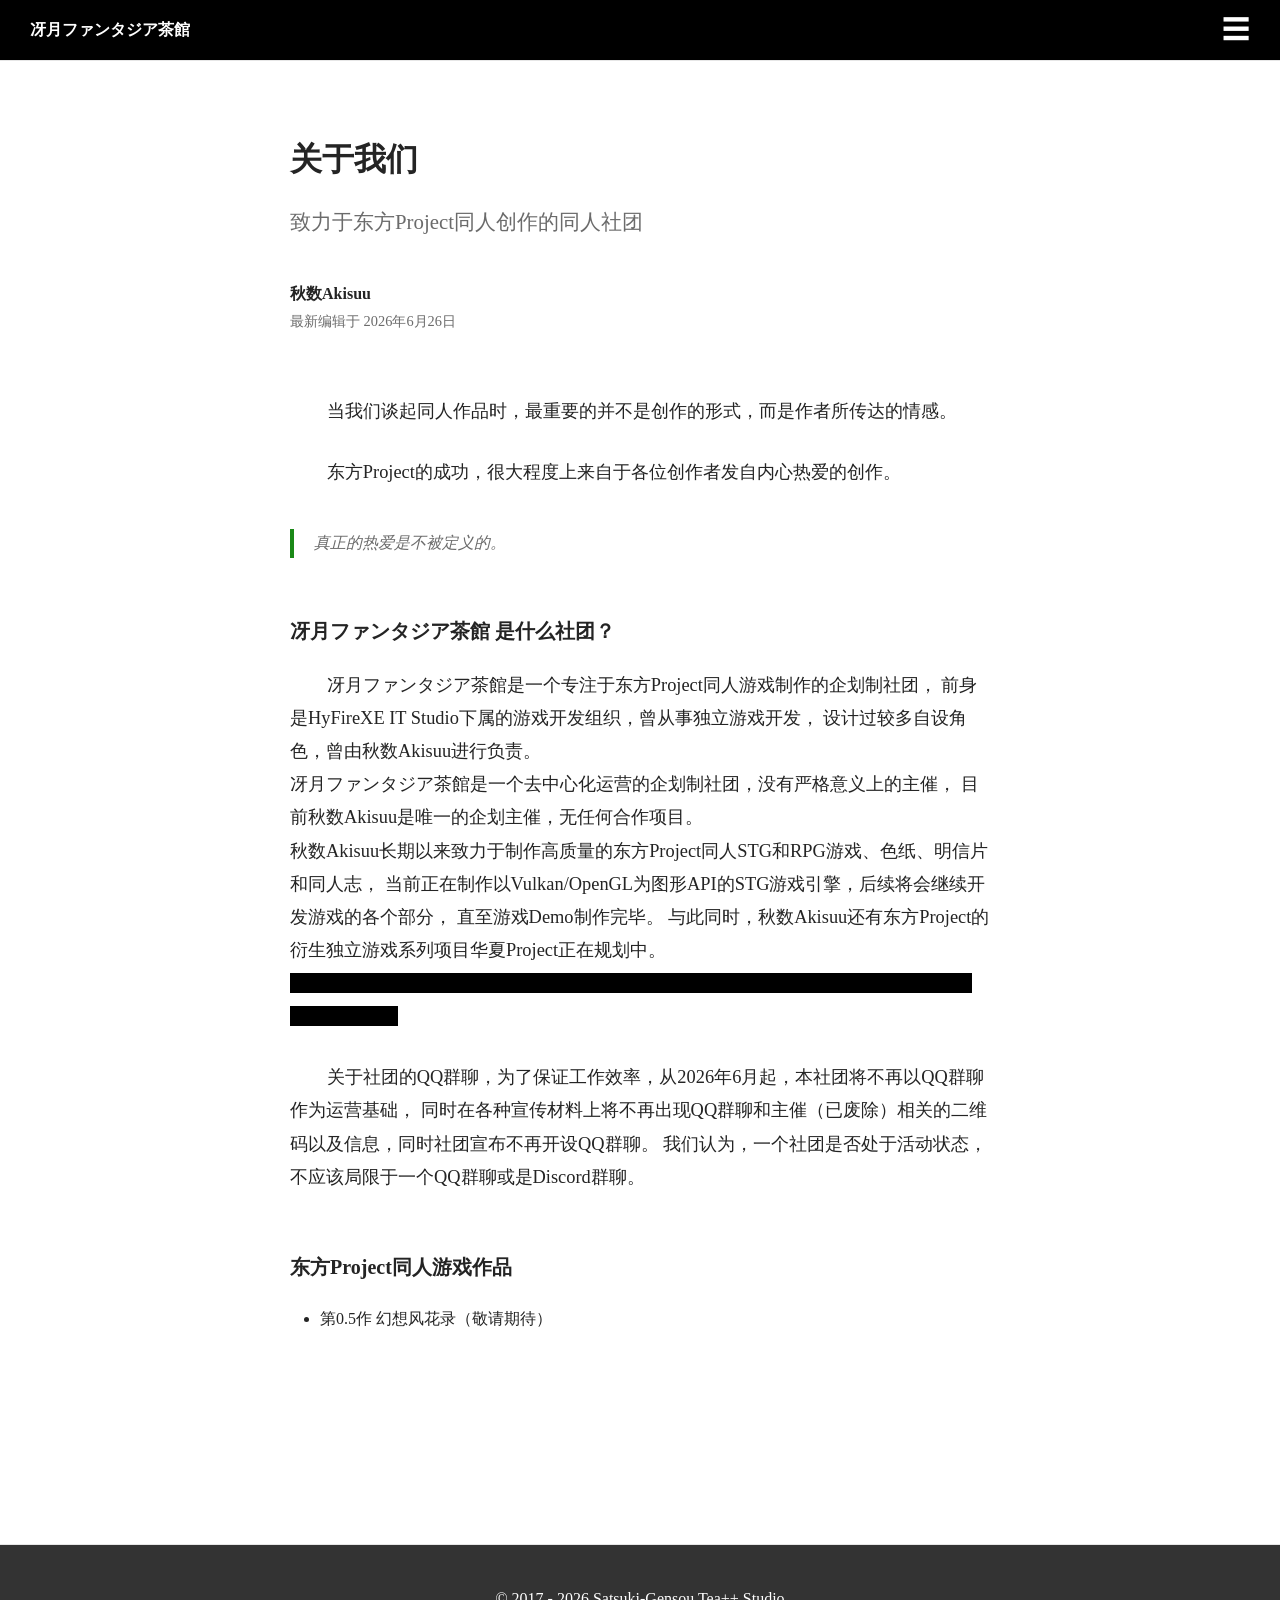
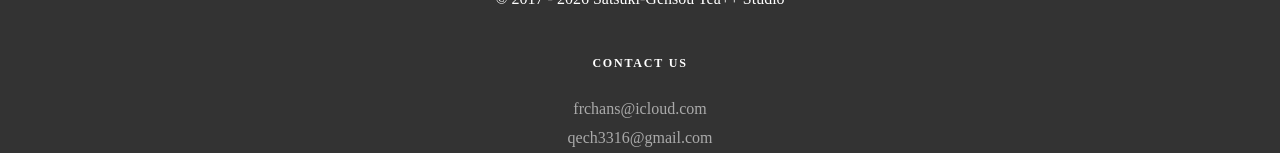
==== pages/about.html @ 900f7700 "Update" ====
<!DOCTYPE html>
<html lang="zh-CN">
<head>
  <meta charset="UTF-8">
  <meta content="width=device-width, initial-scale=1" name="viewport">

  <title>关于 - 冴月ファンタジア茶館</title>

  <link href="../style/global.css" rel="stylesheet">
  <link href="../style/menu.css" rel="stylesheet">
  <link href="../style/progress.css" rel="stylesheet">
  <link href="../style/shade.css" rel="stylesheet">
</head>

<body>

<div class="progress" id="progress"></div>

<header>
  <div class="nav">
    <div class="logo">冴月ファンタジア茶館</div>

    <div class="nav-right">
      <button id="menuButton" class="menu-button">
        ☰
      </button>

      <div id="popupMenu" class="popup-menu">

        <a href="#" class="closeMenu">回到顶部</a>
        <a href="https://www.frchans.com/">欢迎页面</a>
        <a href="archives.html">归档</a>

        <div class="menu-divider"></div>

        <a href="about.html">关于</a>

      </div>
    </div>
  </div>
</header>

<main class="container">

  <h1 class="title">关于我们</h1>

  <div class="subtitle">致力于东方Project同人创作的同人社团</div>

  <div class="author">
    <div class="author-info">
      <div class="author-name">秋数Akisuu</div>
      <div class="author-meta">最新编辑于 2026年6月26日</div>
    </div>
  </div>

  <article class="content">

    <p>
      当我们谈起同人作品时，最重要的并不是创作的形式，而是作者所传达的情感。
    </p>

    <p>
      东方Project的成功，很大程度上来自于各位创作者发自内心热爱的创作。
    </p>

    <blockquote>
      真正的热爱是不被定义的。
    </blockquote>

    <h2>
      冴月ファンタジア茶館 是什么社团？
    </h2>

    <p>
      冴月ファンタジア茶館是一个专注于东方Project同人游戏制作的企划制社团，
      前身是HyFireXE IT Studio下属的游戏开发组织，曾从事独立游戏开发，
      设计过较多自设角色，曾由秋数Akisuu进行负责。<br>
      冴月ファンタジア茶館是一个去中心化运营的企划制社团，没有严格意义上的主催，
      目前秋数Akisuu是唯一的企划主催，无任何合作项目。<br>
      秋数Akisuu长期以来致力于制作高质量的东方Project同人STG和RPG游戏、色纸、明信片和同人志，
      当前正在制作以Vulkan/OpenGL为图形API的STG游戏引擎，后续将会继续开发游戏的各个部分，
      直至游戏Demo制作完毕。
      与此同时，秋数Akisuu还有东方Project的衍生独立游戏系列项目华夏Project正在规划中。<br>
      <a>
        <span class="shade" title="你知道的太多了">
        （注：本社团所有游戏项目均使用C++语言，且除了非本社团开发部分以外没有任何AI生成的内容）
        </span>
      </a>
    <p>关于社团的QQ群聊，为了保证工作效率，从2026年6月起，本社团将不再以QQ群聊作为运营基础，
      同时在各种宣传材料上将不再出现QQ群聊和主催（已废除）相关的二维码以及信息，同时社团宣布不再开设QQ群聊。
      我们认为，一个社团是否处于活动状态，不应该局限于一个QQ群聊或是Discord群聊。
    </p>

    <h2>
      东方Project同人游戏作品
    </h2>

    <ul>
      <li>
        第0.5作 幻想风花录（敬请期待）
        <!--        <a href="">About...</a>-->
      </li>
      <!--      <li>-->
      <!--        第1.0作 东方三色堇（制作中）-->
      <!--        <a href="#">About...</a>-->
      <!--      </li>-->
      <!--      <li>-->
      <!--        第2.0作 蓬莱幻想录（规划中）-->
      <!--        <a href="#">About...</a>-->
      <!--      </li>-->
      <!--    </ul>-->

      <!--    <h2>-->
      <!--      东方Project同人志-->
      <!--    </h2>-->

      <!--    <ul>-->
      <!--      <li>-->
      <!--        ART 01: 华夏幻想纪行（规划中）-->
      <!--        <a href="#">About...</a>-->
      <!--      </li>-->
      <!--      <li>-->
      <!--        ART 02: 江南烟雨行（规划中）-->
      <!--        <a href="#">About...</a>-->
      <!--      </li>-->
      <!--    </ul>-->

      <!--    <h2>-->
      <!--      华夏Project系列-->
      <!--    </h2>-->

      <!--    <ul>-->
      <!--      <li>敬请期待~</li>-->
      <!--    </ul>-->

      <!--    <h2>-->
      <!--      东方Project其他企划-->
      <!--    </h2>-->

      <!--    <ul>-->
      <!--      <li>-->
      <!--        中华传统节日和二十四节气推送邮件服务（计划中）-->
      <!--        <a href="#">About...</a>-->
      <!--      </li>-->
    </ul>

  </article>

</main>

<footer class="footer">
  <div class="footer-container">

    <section class="footer-newsletter">
      <!--            <h4>冴月ファンタジア茶館</h4>-->

      <p class="copyright">
        © 2017 - 2026 Satsuki-Gensou Tea++ Studio
      </p>
    </section>

    <section class="footer-contact">

      <div class="contact">
        <h4>CONTACT US</h4>

        <p>frchans@icloud.com</p>

        <p>qech3316@gmail.com</p>
      </div>
    </section>

  </div>
</footer>

<script src="../script/menu.js"></script>
<script src="../script/progress.js"></script>

</body>
</html>
---- style/global.css ----
:root{
    --text:#242424;
    --secondary:#6b6b6b;
    --border:#e6e6e6;
    --bg:#ffffff;
    --accent:#1a8917;
}

*{
    margin:0;
    padding:0;
    box-sizing:border-box;
}

html{
    scroll-behavior:smooth;
}

body{
    background:var(--bg);
    color:var(--text);

    font-family:"ProjectSerif", serif;
    line-height:1.8;

    display:grid;
}

html,body{
    height:100vh;
}

main{

}

header{
    position:sticky;
    top:0;
    background:white;
    border-bottom:1px solid var(--border);
    z-index:100;
    backdrop-filter:blur(10px);
}

.nav{
    max-width:100%;
    margin:auto;
    height:60px;
    background-color: black;
    color: white;

    display:flex;
    align-items:center;
    justify-content:space-between;

    padding:0 30px;
}

/*2026.07.07 update*/

.footer {
    width:100%;
    background-color: #333333;
    color: white;
}

.footer-container {
    /*display: grid;*/

    /*grid-template-columns:*/
    /*    1.3fr*/
    /*    1fr*/
    /*    0.8fr;*/

    /*gap: 80px;*/
    max-width: 1200px;
    margin:0 auto;
    /*padding: px;*/
}

.footer h4 {
    font-size: 12px;
    letter-spacing: .15em;
    margin-bottom: 20px;
}

.newsletter-form {
    display: flex;
    width: 280px;
    border: 1px solid #555;
}

.newsletter-form input {
    flex: 1;
    background: transparent;
    border: none;
    color: white;
    padding: 12px;
    outline: none;
}

.newsletter-form button {
    width: 50px;
    border: none;
    background: transparent;
    color: white;
    cursor: pointer;
}

.footer-nav {
    display: flex;
    flex-direction: column;
    gap: 14px;
}

.footer-nav a {
    color: #aaa;
    text-decoration: none;
    font-size: 13px;
}

.footer-nav a:hover {
    color: white;
}

.contact {
    margin-top: 40px;
}

.contact p {
    color: #aaa;
    line-height: 1.8;
}

/*2026.07.07 update*/

.logo {
    font-size:16px;
    font-weight:bold;
}

.nav-right{
    display:flex;
    gap:20px;
}

.nav-right a{
    text-decoration:none;
    color:var(--secondary);
}

.container{
    max-width:760px;
    margin:auto;
    padding:80px 30px 100px;
}

.title{
    font-size: 2rem;
    line-height:1.15;
    font-weight:700;
    margin-bottom:25px;
}

.subtitle{
    font-size:1.3rem;
    color:var(--secondary);
    margin-bottom:40px;
}

.author{
    display:flex;
    align-items:center;
    gap:15px;
    margin-bottom:60px;
}

.author-info{
    display:flex;
    flex-direction:column;
}

.author-name{
    font-weight:600;
}

.author-meta{
    color:var(--secondary);
    font-size:.9rem;
}

.content p{
    text-indent: 2em;
    font-size:1.15rem;
    margin-bottom:28px;
}

.content h2{
    margin-top:60px;
    margin-bottom:25px;
    font-size: 1.25rem;
    line-height:1.3;
}

.content h3{
    margin-top:40px;
    margin-bottom:20px;
}

.content ul{
    padding-left:30px;
    margin-bottom:30px;
}

.content li{
    margin-bottom:10px;
}

.content blockquote{
    border-left:4px solid var(--accent);
    padding-left:20px;
    margin:40px 0;
    color:var(--secondary);
    font-style:italic;
}

.content img{
    width:100%;
    margin:50px 0;
    border-radius:6px;
}

.content code{
    background:#f3f3f3;
    padding:3px 8px;
    border-radius:4px;
    font-size:.95rem;
}

.content pre{
    overflow:auto;
    background:#1f2937;
    color:white;
    padding:25px;
    border-radius:8px;
    margin:30px 0;
}

footer{
    border-top:1px solid var(--border);
    margin-top:80px;
    padding-top:40px;
    color:var(--secondary);
    text-align:center;
}

@supports (-webkit-touch-callout: none) {
    body{
        font-family:"ProjectSerif", serif;
    }
}

@keyframes fadeIn{
    from{
        opacity:0;
        transform:translateY(20px);
    }
    to{
        opacity:1;
        transform:none;
    }
}

@media(max-width:768px){
    .title {
        font-size: 1.2rem;
    }
    .subtitle{font-size:1rem;}
    .container{padding:40px 20px 80px;}
    .content p{font-size:1.05rem;}
    .content h2{font-size:1.2rem;}
}
---- style/menu.css ----
/* 整个菜单 */
.top-menu {
    position: fixed;
    top: 20px;
    right: 20px;
    z-index: 9999;
}

/* 按钮 */
.menu-button {
    width: auto;
    height: auto;

    padding: 0;
    margin: 0;

    border: none;
    outline: none;

    background: transparent;
    box-shadow: none;

    cursor: pointer;

    font-size: 28px;
    line-height: 1;

    color: white;

    appearance: none;
    -webkit-appearance: none;
}

/*.menu-button:hover {*/
/*    background: #f5f5f5;*/
/*}*/

/* 弹出菜单 */

.popup-menu {
    position: fixed;
    top: 60px;
    left: 0;
    right: 0;
    background: black;
    border-radius: 0 0 16px 16px;
    box-shadow: 0 10px 30px rgba(0, 0, 0, .3);
    overflow: hidden;
    z-index: 999;

    opacity: 0;
    visibility: hidden;
    transform: translateY(0);
    transition: opacity 0.5s ease,
        transform 0.5s ease,
        visibility 0.5s ease;
}

.popup-menu.show {
    /*display: block;*/
    opacity: 1;
    visibility: visible;
    transform: translateY(0);
}

.popup-menu a,
.menu-item {

    display: block;

    padding: 14px 18px;

    color: white;

    text-decoration: none;

    cursor: pointer;

    transition: .2s;

    position: relative;
}

.popup-menu a:hover,
.menu-item:hover {

    background: #f5f8fd;
}

/* 分割线 */

.menu-divider {

    height: 1px;

    background: #eee;
}

/* 子菜单 */

.has-submenu {

    position: relative;
}

.submenu {

    display: none;

    position: absolute;

    top: 0;

    right: 100%;

    width: 180px;

    background: white;

    border-radius: 10px;

    box-shadow: 0 10px 30px rgba(0, 0, 0, .12);
}

.has-submenu:hover .submenu {

    display: block;
}
---- style/shade.css ----
.shade, .shade a, a .shade, .shade a.new {
    background-color: black;
    color: black;
}

.shade:hover, .shade:active, .shade:hover .shade, .shade.active .shade {
    color: white !important;
}

.shade:hover a, a:hover .shade, .shade:active a, a:active .shade {
    color: white !important;
}

.shade:hover .new, .shade .new:hover, .new:hover .shade, .shade:active .new, .shade .new:active, .new:active .shade {
    color: #BA0000 !important;
}

/*此方法引用自Moegirl*/
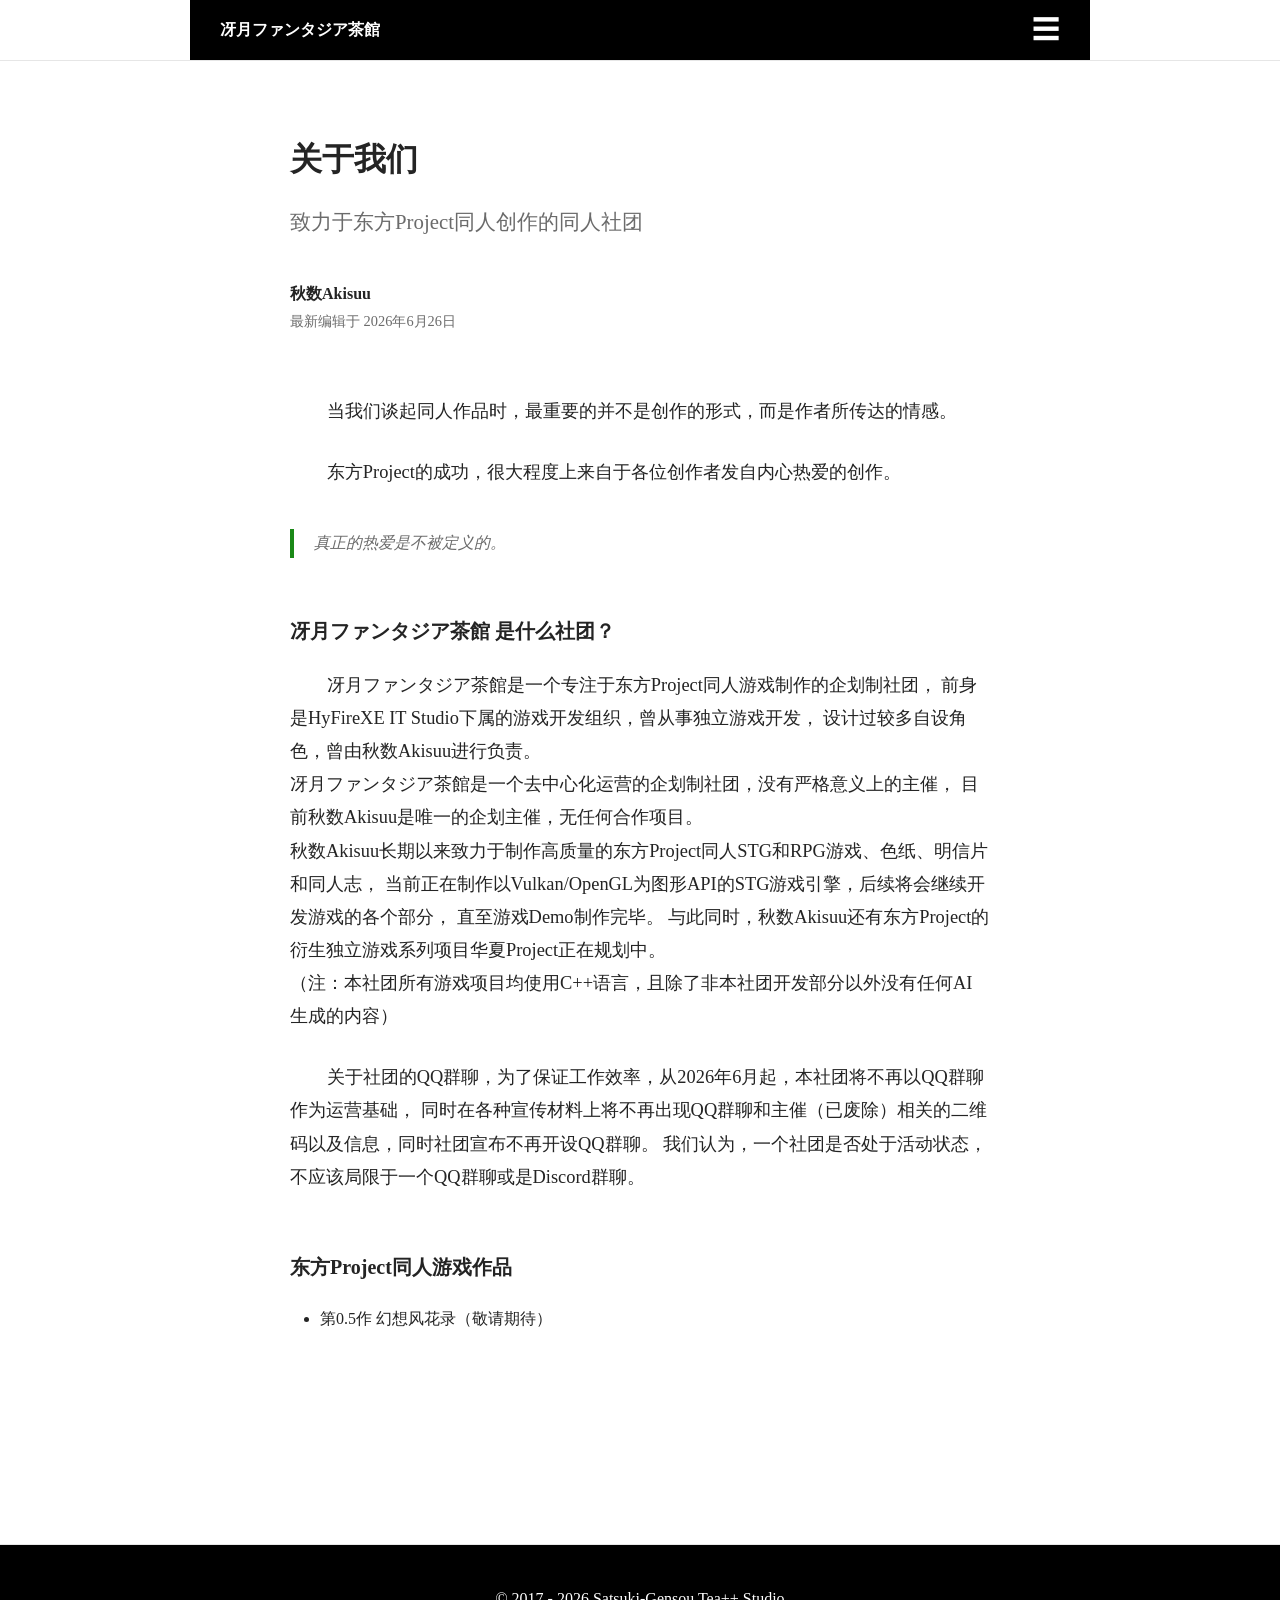
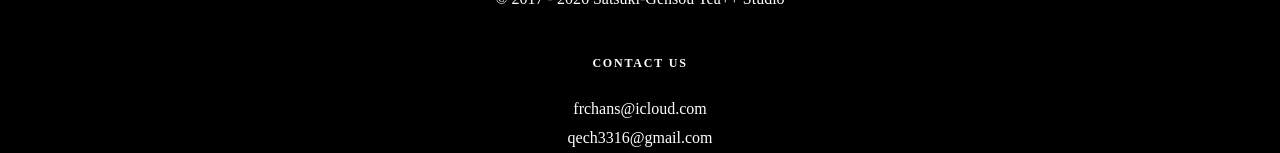
==== commit 8f3cfd1a: "Optimised CSS style and logic." ====
--- a/pages/about.html
+++ b/pages/about.html
@@ -6,10 +6,11 @@
 
   <title>关于 - 冴月ファンタジア茶館</title>
 
-  <link href="../style/global.css" rel="stylesheet">
-  <link href="../style/menu.css" rel="stylesheet">
-  <link href="../style/progress.css" rel="stylesheet">
-  <link href="../style/shade.css" rel="stylesheet">
+  <link rel="stylesheet" href="../style/global.css">
+  <link rel="stylesheet" href="../style/menu.css">
+  <link rel="stylesheet" href="../style/navigator.css">
+  <link rel="stylesheet" href="../style/logo.css">
+  <link rel="stylesheet" href="../style/footer.css">
 </head>
 
 <body>
--- a/style/global.css
+++ b/style/global.css
@@ -19,11 +19,10 @@
 body{
     background:var(--bg);
     color:var(--text);
-
-    font-family:"ProjectSerif", serif;
     line-height:1.8;
-
-    display:grid;
+    display: flex;
+    flex-direction: column;
+    min-height: 100vh;
 }
 
 html,body{
@@ -31,7 +30,7 @@
 }
 
 main{
-
+    flex: 1;
 }
 
 header{
@@ -41,113 +40,6 @@
     border-bottom:1px solid var(--border);
     z-index:100;
     backdrop-filter:blur(10px);
-}
-
-.nav{
-    max-width:100%;
-    margin:auto;
-    height:60px;
-    background-color: black;
-    color: white;
-
-    display:flex;
-    align-items:center;
-    justify-content:space-between;
-
-    padding:0 30px;
-}
-
-/*2026.07.07 update*/
-
-.footer {
-    width:100%;
-    background-color: #333333;
-    color: white;
-}
-
-.footer-container {
-    /*display: grid;*/
-
-    /*grid-template-columns:*/
-    /*    1.3fr*/
-    /*    1fr*/
-    /*    0.8fr;*/
-
-    /*gap: 80px;*/
-    max-width: 1200px;
-    margin:0 auto;
-    /*padding: px;*/
-}
-
-.footer h4 {
-    font-size: 12px;
-    letter-spacing: .15em;
-    margin-bottom: 20px;
-}
-
-.newsletter-form {
-    display: flex;
-    width: 280px;
-    border: 1px solid #555;
-}
-
-.newsletter-form input {
-    flex: 1;
-    background: transparent;
-    border: none;
-    color: white;
-    padding: 12px;
-    outline: none;
-}
-
-.newsletter-form button {
-    width: 50px;
-    border: none;
-    background: transparent;
-    color: white;
-    cursor: pointer;
-}
-
-.footer-nav {
-    display: flex;
-    flex-direction: column;
-    gap: 14px;
-}
-
-.footer-nav a {
-    color: #aaa;
-    text-decoration: none;
-    font-size: 13px;
-}
-
-.footer-nav a:hover {
-    color: white;
-}
-
-.contact {
-    margin-top: 40px;
-}
-
-.contact p {
-    color: #aaa;
-    line-height: 1.8;
-}
-
-/*2026.07.07 update*/
-
-.logo {
-    font-size:16px;
-    font-weight:bold;
-}
-
-.nav-right{
-    display:flex;
-    gap:20px;
-}
-
-.nav-right a{
-    text-decoration:none;
-    color:var(--secondary);
 }
 
 .container{
--- a/style/menu.css
+++ b/style/menu.css
@@ -1,128 +1,95 @@
-/* 整个菜单 */
-.top-menu {
+.top-menu
+{
     position: fixed;
     top: 20px;
     right: 20px;
     z-index: 9999;
 }
 
-/* 按钮 */
-.menu-button {
+.menu-button
+{
     width: auto;
     height: auto;
-
     padding: 0;
     margin: 0;
-
     border: none;
     outline: none;
-
     background: transparent;
     box-shadow: none;
-
     cursor: pointer;
-
     font-size: 28px;
     line-height: 1;
-
     color: white;
-
     appearance: none;
     -webkit-appearance: none;
 }
 
-/*.menu-button:hover {*/
-/*    background: #f5f5f5;*/
-/*}*/
-
-/* 弹出菜单 */
-
-.popup-menu {
-    position: fixed;
+.popup-menu
+{
+    position: absolute;
     top: 60px;
     left: 0;
     right: 0;
-    background: black;
-    border-radius: 0 0 16px 16px;
+    background-color: black;
+    border-radius: 0 0 32px 32px;
     box-shadow: 0 10px 30px rgba(0, 0, 0, .3);
     overflow: hidden;
     z-index: 999;
-
-    opacity: 0;
-    visibility: hidden;
-    transform: translateY(0);
-    transition: opacity 0.5s ease,
-        transform 0.5s ease,
-        visibility 0.5s ease;
+    max-height: 0;
+    transition: max-height 0.5s ease-in-out;
 }
 
-.popup-menu.show {
-    /*display: block;*/
-    opacity: 1;
-    visibility: visible;
-    transform: translateY(0);
+.popup-menu.show
+{
+    max-height: 300px;
 }
 
 .popup-menu a,
-.menu-item {
-
+.menu-item
+{
+    text-align: center;
     display: block;
-
     padding: 14px 18px;
-
-    color: white;
-
+    color: white !important;
     text-decoration: none;
-
     cursor: pointer;
-
-    transition: .2s;
-
+    transition: 0.2s;
     position: relative;
 }
 
 .popup-menu a:hover,
-.menu-item:hover {
-
-    background: #f5f8fd;
+.menu-item:hover
+{
+    background: white;
+    color: black !important;
 }
 
-/* 分割线 */
 
-.menu-divider {
-
+.menu-divider
+{
     height: 1px;
-
     background: #eee;
 }
 
-/* 子菜单 */
 
-.has-submenu {
-
+.has-submenu
+{
     position: relative;
 }
 
-.submenu {
-
+.submenu
+{
     display: none;
-
     position: absolute;
-
     top: 0;
-
     right: 100%;
-
     width: 180px;
-
     background: white;
-
     border-radius: 10px;
-
     box-shadow: 0 10px 30px rgba(0, 0, 0, .12);
 }
 
-.has-submenu:hover .submenu {
-
+.has-submenu:hover .submenu
+{
     display: block;
 }
--- a/style/navigator.css
+++ b/style/navigator.css
@@ -0,0 +1,25 @@
+ .nav
+ {
+     max-width: 100vh;
+     margin: auto;
+     height: 60px;
+     background-color: black;
+     color: white;
+     display: flex;
+     align-items: center;
+     justify-content: space-between;
+     padding: 0 30px;
+     position: relative;
+ }
+
+ .nav-right
+ {
+     display: flex;
+     gap: 20px;
+ }
+
+ .nav-right a
+ {
+     text-decoration: none;
+     color: var(--secondary);
+ }
--- a/style/logo.css
+++ b/style/logo.css
@@ -0,0 +1,5 @@
+.logo
+{
+    font-size: 16px;
+    font-weight: bold;
+}
--- a/style/footer.css
+++ b/style/footer.css
@@ -0,0 +1,78 @@
+.footer
+{
+    width: 100%;
+    background-color: black;
+    color: white;
+}
+
+.footer-container
+{
+    max-width: 1200px;
+    margin: 0 auto;
+}
+
+.footer h4
+{
+    font-size: 12px;
+    letter-spacing: .15em;
+    margin-bottom: 20px;
+}
+
+.newsletter-form
+{
+    display: flex;
+    width: 280px;
+    border: 1px solid #555;
+}
+
+.newsletter-form input,
+.newsletter-form textarea
+{
+    flex: 1;
+    background: transparent;
+    border: none;
+    color: white;
+    padding: 12px;
+    outline: none;
+}
+
+.newsletter-form button
+{
+    width: 50px;
+    border: none;
+    color: white;
+    background: transparent;
+    cursor: pointer;
+}
+
+.footer-nav
+{
+    display: flex;
+    flex-direction: column;
+    gap: 14px;
+}
+
+.footer-nav a
+{
+    color: white;
+    text-decoration: none;
+    font-size: 12px;
+}
+
+.footer-nav a:hover,
+.footer-nav a:active,
+.footer-nav a:hover:active
+{
+    color: white;
+}
+
+.contact
+{
+    margin-top: 40px;
+}
+
+.contact p
+{
+    color: white;
+    line-height: 1.8;
+}
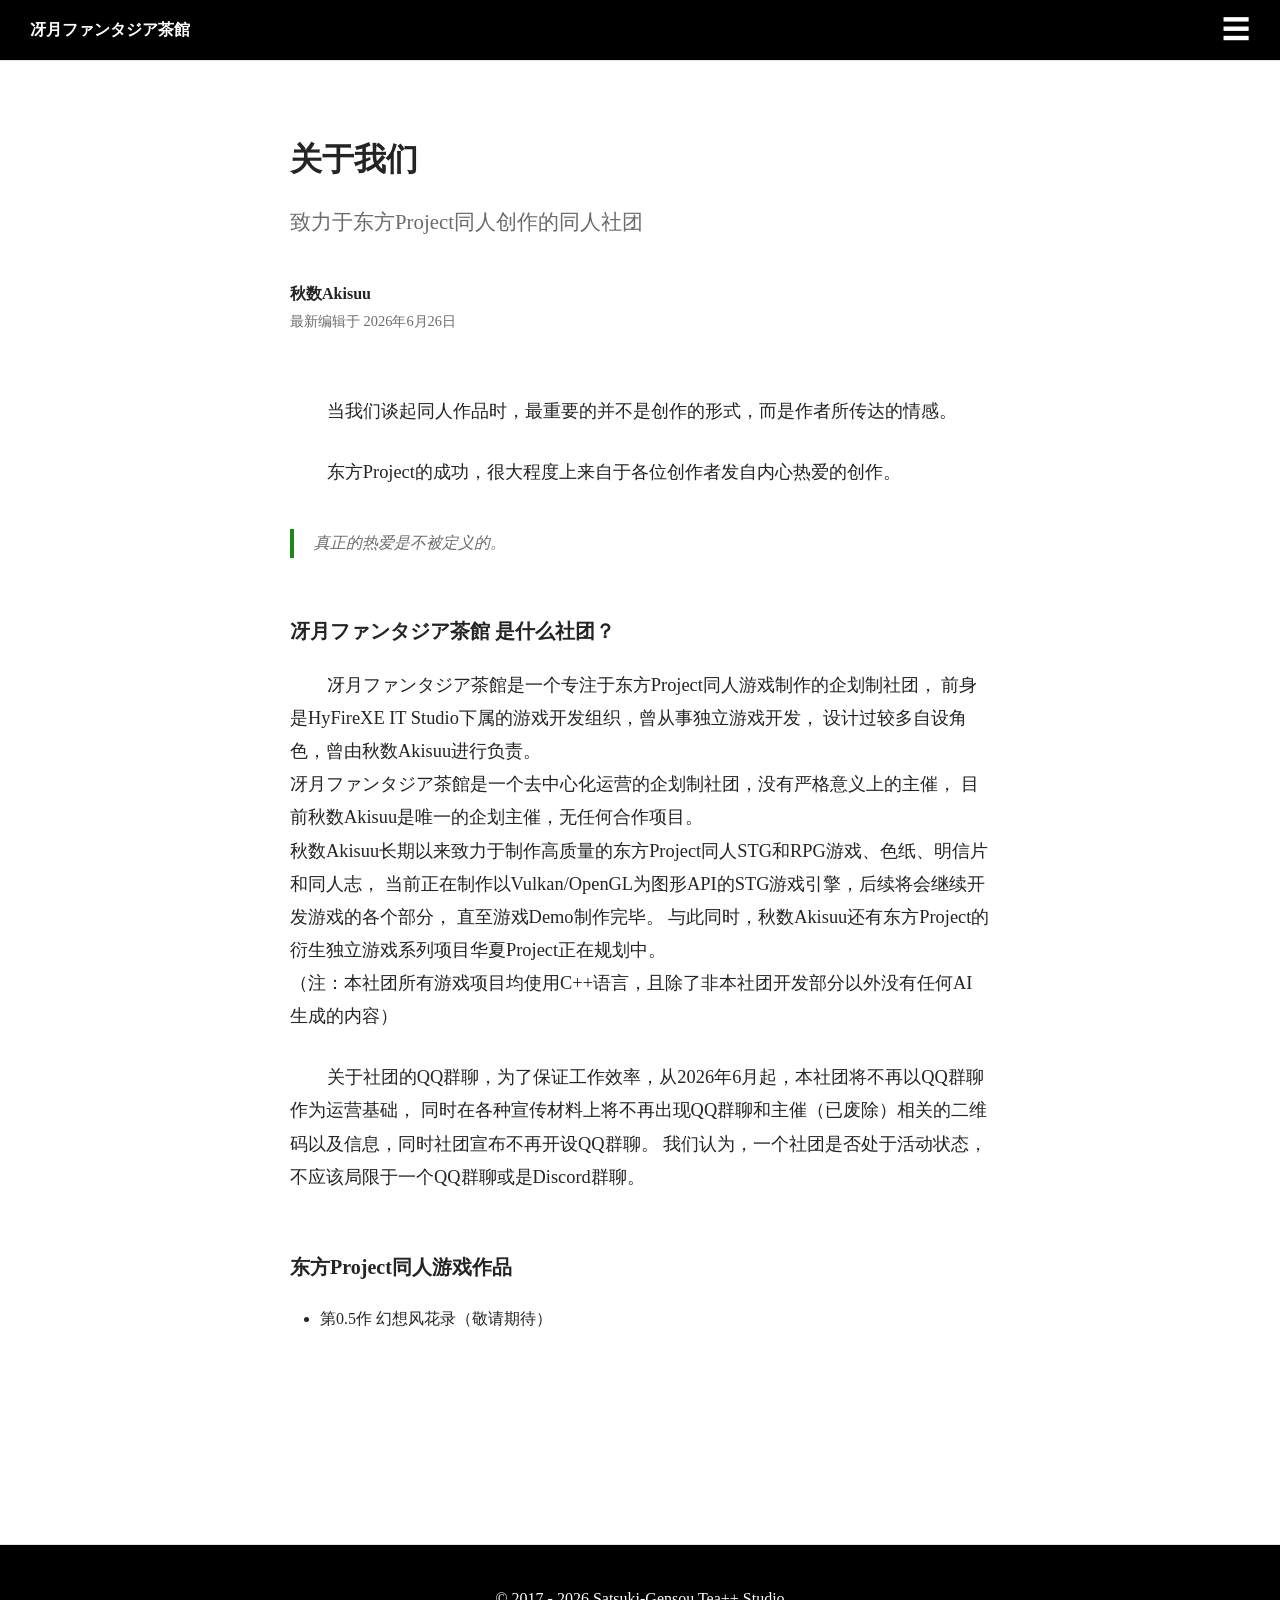
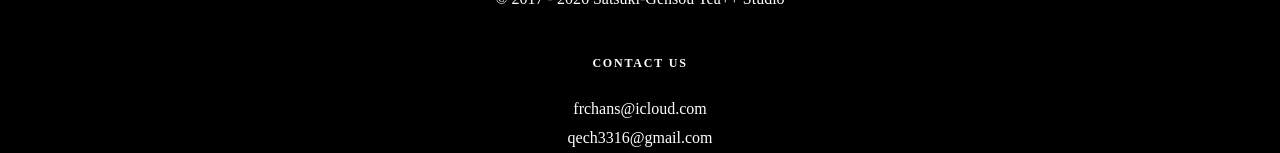
==== commit 246ea934: "Optimised CSS style and logic." ====
--- a/pages/about.html
+++ b/pages/about.html
@@ -19,7 +19,11 @@
 
 <header>
   <div class="nav">
-    <div class="logo">冴月ファンタジア茶館</div>
+    <button id="logo"
+            class="logo"
+            onclick="window.location.href='https://www.frchans.com/pages/home.html'">
+      冴月ファンタジア茶館
+    </button>
 
     <div class="nav-right">
       <button id="menuButton" class="menu-button">
--- a/style/navigator.css
+++ b/style/navigator.css
@@ -1,6 +1,6 @@
  .nav
  {
-     max-width: 100vh;
+     max-width: 100%;
      margin: auto;
      height: 60px;
      background-color: black;
--- a/style/logo.css
+++ b/style/logo.css
@@ -2,4 +2,7 @@
 {
     font-size: 16px;
     font-weight: bold;
+    background-color: black !important;
+    color: white !important;
+    border: none;
 }
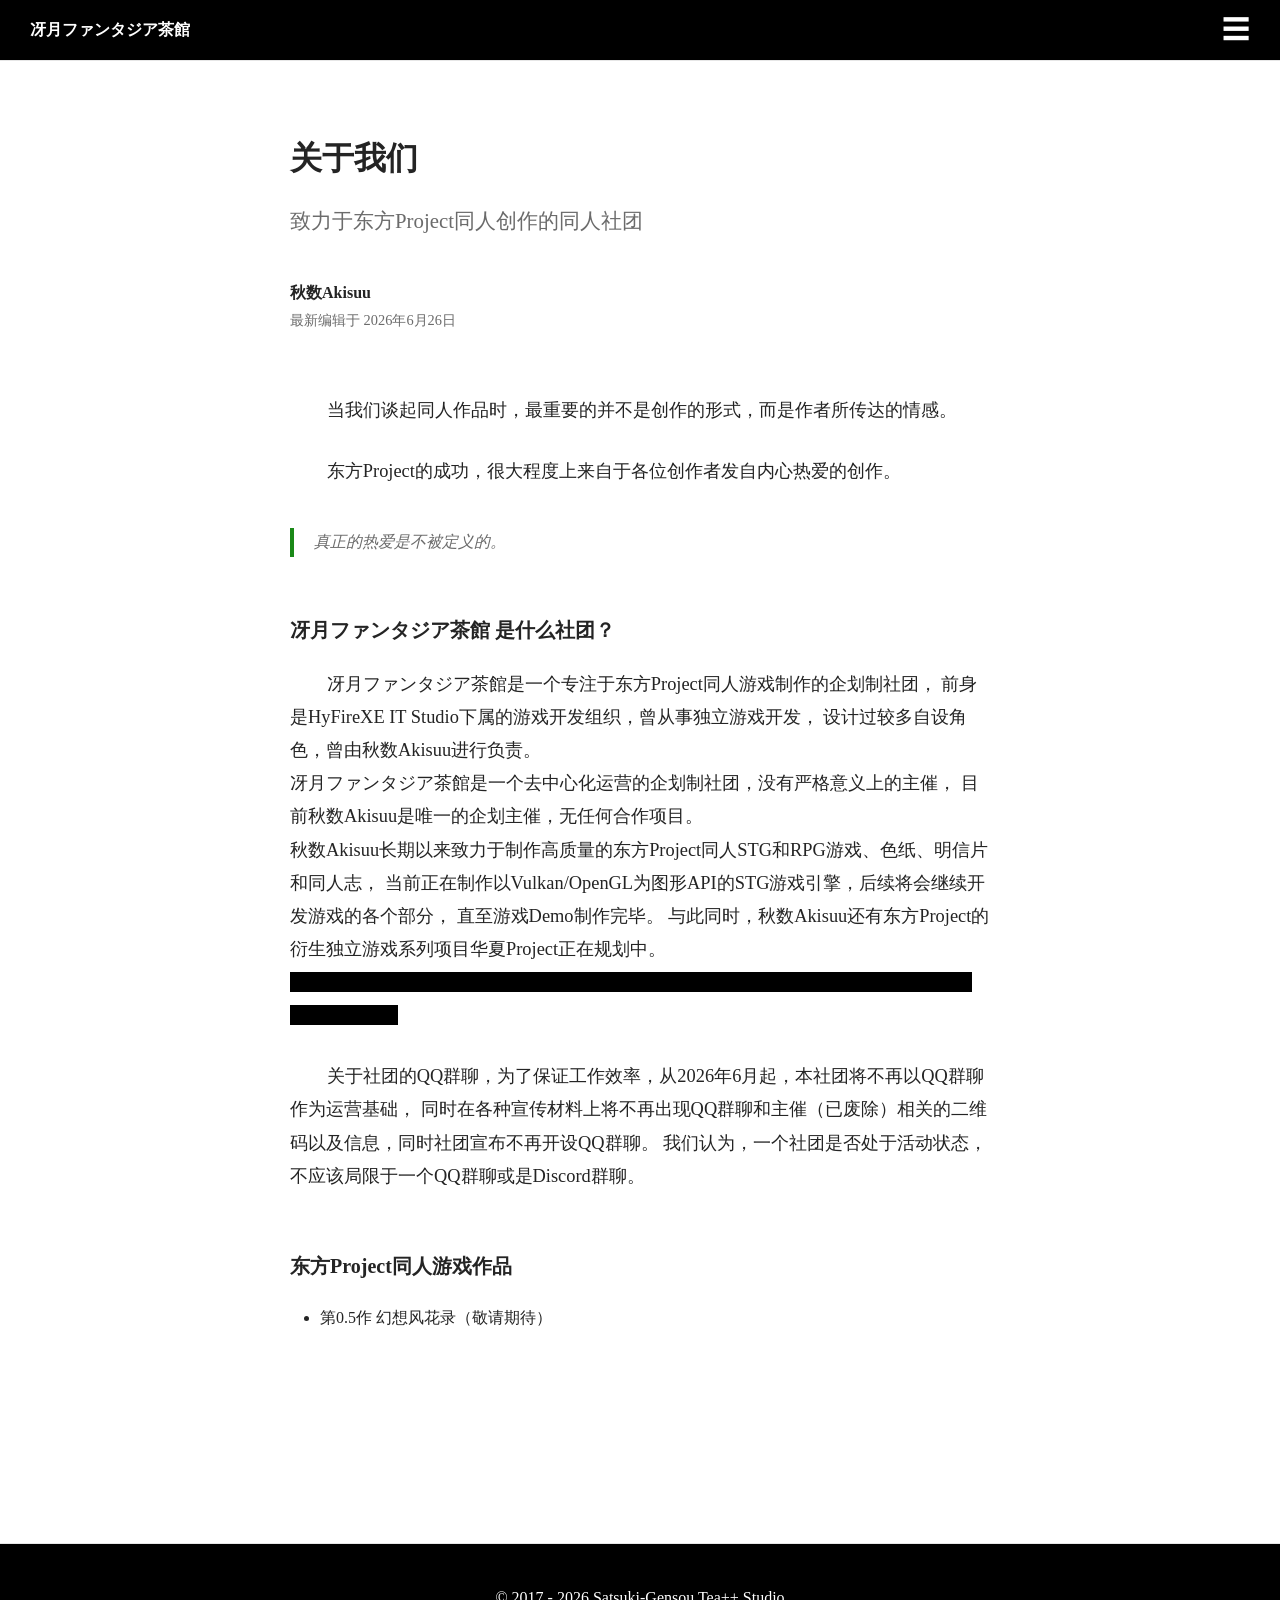
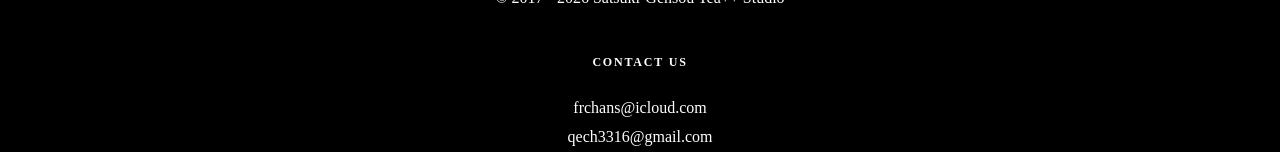
==== commit 6968b465: "Optimised CSS style and logic." ====
--- a/pages/about.html
+++ b/pages/about.html
@@ -11,6 +11,7 @@
   <link rel="stylesheet" href="../style/navigator.css">
   <link rel="stylesheet" href="../style/logo.css">
   <link rel="stylesheet" href="../style/footer.css">
+  <link rel="stylesheet" href="../style/shade.css">
 </head>
 
 <body>
--- a/style/global.css
+++ b/style/global.css
@@ -22,7 +22,7 @@
     line-height:1.8;
     display: flex;
     flex-direction: column;
-    min-height: 100vh;
+    min-height: 100%;
 }
 
 html,body{
@@ -33,12 +33,18 @@
     flex: 1;
 }
 
+main.container
+{
+    margin-top: 60px;
+}
+
 header{
-    position:sticky;
+    position: fixed;
     top:0;
+    width:100%;
     background:white;
     border-bottom:1px solid var(--border);
-    z-index:100;
+    z-index:1000;
     backdrop-filter:blur(10px);
 }
 
--- a/style/shade.css
+++ b/style/shade.css
@@ -0,0 +1,18 @@
+.shade, .shade a, a .shade, .shade a.new {
+    background-color: black;
+    color: black;
+}
+
+.shade:hover, .shade:active, .shade:hover .shade, .shade.active .shade {
+    color: white !important;
+}
+
+.shade:hover a, a:hover .shade, .shade:active a, a:active .shade {
+    color: white !important;
+}
+
+.shade:hover .new, .shade .new:hover, .new:hover .shade, .shade:active .new, .shade .new:active, .new:active .shade {
+    color: #BA0000 !important;
+}
+
+/*此方法引用自Moegirl*/
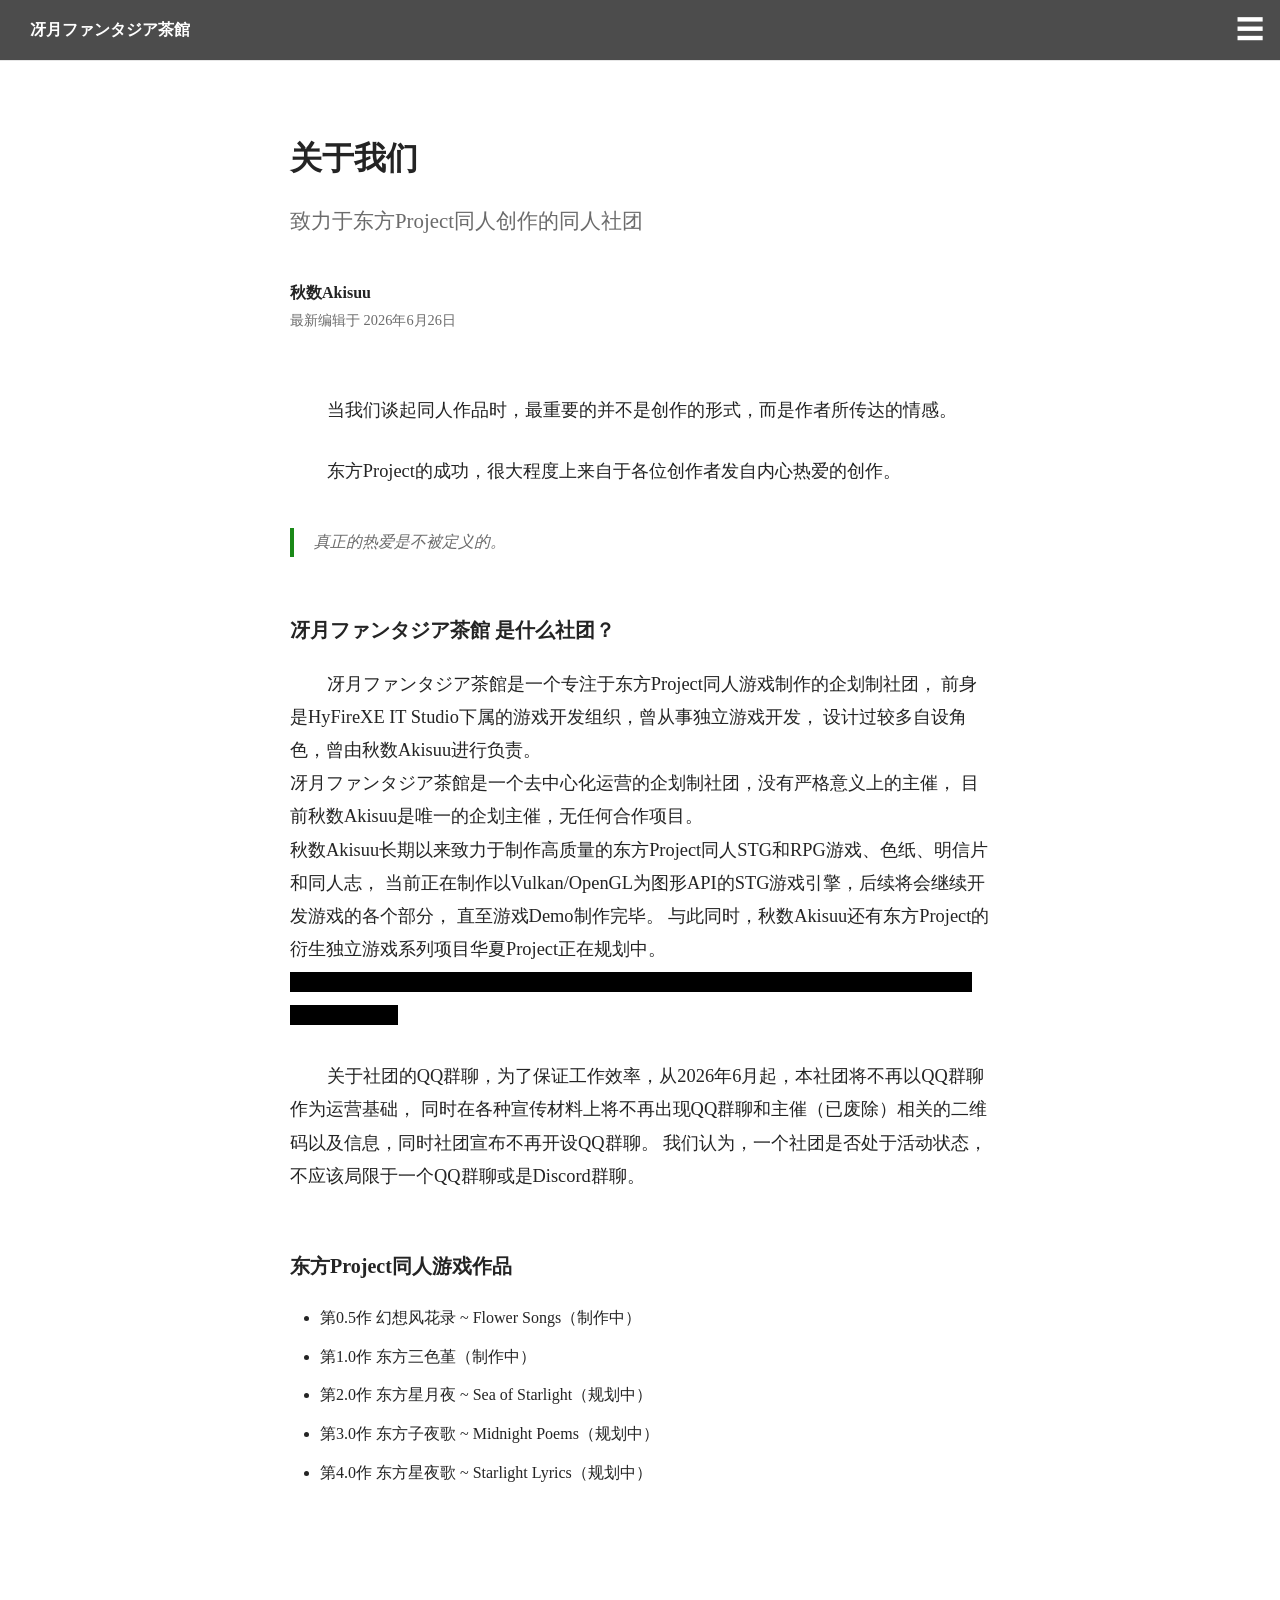
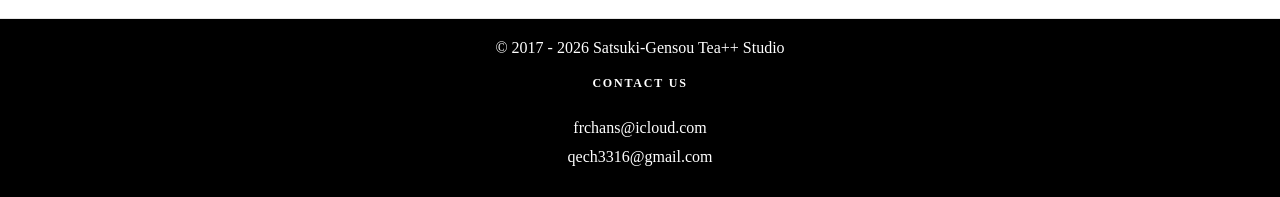
==== commit 2d001465: "Added content. Optimised the CSS, JavaScript and HTML page logic." ====
--- a/pages/about.html
+++ b/pages/about.html
@@ -6,6 +6,7 @@
 
   <title>关于 - 冴月ファンタジア茶館</title>
 
+  <link href="../style/body.css" rel="stylesheet">
   <link rel="stylesheet" href="../style/global.css">
   <link rel="stylesheet" href="../style/menu.css">
   <link rel="stylesheet" href="../style/navigator.css">
@@ -25,26 +26,26 @@
             onclick="window.location.href='https://www.frchans.com/pages/home.html'">
       冴月ファンタジア茶館
     </button>
-
-    <div class="nav-right">
-      <button id="menuButton" class="menu-button">
-        ☰
-      </button>
-
-      <div id="popupMenu" class="popup-menu">
-
-        <a href="#" class="closeMenu">回到顶部</a>
-        <a href="https://www.frchans.com/">欢迎页面</a>
-        <a href="archives.html">归档</a>
-
-        <div class="menu-divider"></div>
-
-        <a href="about.html">关于</a>
-
-      </div>
-    </div>
   </div>
 </header>
+
+<div class="nav-right">
+</div>
+
+<div class="top-menu">
+  <button class="menu-button" id="menuButton">
+    <span class="icon-menuClosed">☰</span>
+    <span class="icon-menuOpened">×</span>
+  </button>
+</div>
+
+<div class="popup-menu" id="popupMenu">
+  <a href="https://www.frchans.com/">欢迎页面</a>
+  <a href="https://www.frchans.com/pages/archives.html">归档</a>
+  <div class="menu-divider"></div>
+  <a href="https://www.frchans.com/pages/about.html">关于</a>
+</div>
+
 
 <main class="container">
 
@@ -103,17 +104,25 @@
 
     <ul>
       <li>
-        第0.5作 幻想风花录（敬请期待）
+        第0.5作 幻想风花录 ~ Flower Songs（制作中）
         <!--        <a href="">About...</a>-->
       </li>
-      <!--      <li>-->
-      <!--        第1.0作 东方三色堇（制作中）-->
-      <!--        <a href="#">About...</a>-->
-      <!--      </li>-->
-      <!--      <li>-->
-      <!--        第2.0作 蓬莱幻想录（规划中）-->
-      <!--        <a href="#">About...</a>-->
-      <!--      </li>-->
+      <li>
+        第1.0作 东方三色堇（制作中）
+        <!--        <a href="#">About...</a>-->
+      </li>
+      <li>
+        第2.0作 东方星月夜 ~ Sea of Starlight（规划中）
+        <!--        <a href="#">About...</a>-->
+      </li>
+      <li>
+        第3.0作 东方子夜歌 ~ Midnight Poems（规划中）
+        <!--        <a href="#">About...</a>-->
+      </li>
+      <li>
+        第4.0作 东方星夜歌 ~ Starlight Lyrics（规划中）
+        <!--        <a href="#">About...</a>-->
+      </li>
       <!--    </ul>-->
 
       <!--    <h2>-->
--- a/style/body.css
+++ b/style/body.css
@@ -0,0 +1,42 @@
+
+body
+{
+    background: var(--bg);
+    color: var(--text);
+    line-height: 1.8;
+    display: flex;
+    flex-direction: column;
+    min-height: 100%;
+    height: 100vh;
+}
+
+body
+{
+    background-repeat: no-repeat;
+    background-size: cover;
+    background-position: center;
+}
+
+@media (min-width: 769px)
+{
+    body
+    {
+        background-image: url('desktop-bg.jpg');
+    }
+}
+
+@media (max-width: 768px)
+{
+    body
+    {
+        background-image: url('mobile-bg.jpg');
+    }
+}
+
+@supports (-webkit-touch-callout: none)
+{
+    body
+    {
+        font-family: "ProjectSerif", serif;
+    }
+}
--- a/style/global.css
+++ b/style/global.css
@@ -1,35 +1,26 @@
 :root{
-    --text:#242424;
-    --secondary:#6b6b6b;
-    --border:#e6e6e6;
-    --bg:#ffffff;
-    --accent:#1a8917;
+    --text: #242424;
+    --secondary: #6b6b6b;
+    --border: #e6e6e6;
+    --bg: #ffffff;
+    --accent: #1a8917;
 }
 
-*{
-    margin:0;
-    padding:0;
-    box-sizing:border-box;
+*
+{
+    margin: 0;
+    padding: 0;
+    box-sizing: border-box;
 }
 
-html{
-    scroll-behavior:smooth;
+html
+{
+    scroll-behavior: smooth;
+    height: 100vh;
 }
 
-body{
-    background:var(--bg);
-    color:var(--text);
-    line-height:1.8;
-    display: flex;
-    flex-direction: column;
-    min-height: 100%;
-}
-
-html,body{
-    height:100vh;
-}
-
-main{
+main
+{
     flex: 1;
 }
 
@@ -38,84 +29,98 @@
     margin-top: 60px;
 }
 
-header{
+header
+{
     position: fixed;
-    top:0;
-    width:100%;
-    background:white;
-    border-bottom:1px solid var(--border);
-    z-index:1000;
-    backdrop-filter:blur(10px);
+    top: 0;
+    width: 100%;
+    background: white;
+    border-bottom: 1px solid var(--border);
+    z-index: 1000;
+    backdrop-filter: blur(10px);
 }
 
-.container{
-    max-width:760px;
-    margin:auto;
-    padding:80px 30px 100px;
+.container
+{
+    max-width: 760px;
+    margin: auto;
+    padding: 80px 30px 100px;
 }
 
-.title{
+.title
+{
     font-size: 2rem;
-    line-height:1.15;
-    font-weight:700;
-    margin-bottom:25px;
+    line-height: 1.15;
+    font-weight: 700;
+    margin-bottom: 25px;
 }
 
-.subtitle{
+.subtitle
+{
     font-size:1.3rem;
     color:var(--secondary);
     margin-bottom:40px;
 }
 
-.author{
+.author
+{
     display:flex;
     align-items:center;
     gap:15px;
     margin-bottom:60px;
 }
 
-.author-info{
+.author-info
+{
     display:flex;
     flex-direction:column;
 }
 
-.author-name{
+.author-name
+{
     font-weight:600;
 }
 
-.author-meta{
+.author-meta
+{
     color:var(--secondary);
     font-size:.9rem;
 }
 
-.content p{
+.content p
+{
     text-indent: 2em;
     font-size:1.15rem;
     margin-bottom:28px;
 }
 
-.content h2{
+.content h2
+{
     margin-top:60px;
     margin-bottom:25px;
     font-size: 1.25rem;
     line-height:1.3;
 }
 
-.content h3{
+.content h3
+{
     margin-top:40px;
     margin-bottom:20px;
 }
 
-.content ul{
+.content ul
+{
     padding-left:30px;
     margin-bottom:30px;
 }
 
-.content li{
+.content li
+{
     margin-bottom:10px;
 }
 
-.content blockquote{
+.content blockquote
+{
     border-left:4px solid var(--accent);
     padding-left:20px;
     margin:40px 0;
@@ -123,20 +128,23 @@
     font-style:italic;
 }
 
-.content img{
+.content img
+{
     width:100%;
     margin:50px 0;
     border-radius:6px;
 }
 
-.content code{
+.content code
+{
     background:#f3f3f3;
     padding:3px 8px;
     border-radius:4px;
     font-size:.95rem;
 }
 
-.content pre{
+.content pre
+{
     overflow:auto;
     background:#1f2937;
     color:white;
@@ -145,33 +153,24 @@
     margin:30px 0;
 }
 
-footer{
-    border-top:1px solid var(--border);
-    margin-top:80px;
-    padding-top:40px;
-    color:var(--secondary);
-    text-align:center;
-}
-
-@supports (-webkit-touch-callout: none) {
-    body{
-        font-family:"ProjectSerif", serif;
-    }
-}
-
-@keyframes fadeIn{
-    from{
+@keyframes fadeIn
+{
+    from
+    {
         opacity:0;
         transform:translateY(20px);
     }
-    to{
+    to
+    {
         opacity:1;
         transform:none;
     }
 }
 
-@media(max-width:768px){
-    .title {
+@media (max-width: 768px)
+{
+    .title
+    {
         font-size: 1.2rem;
     }
     .subtitle{font-size:1rem;}
--- a/style/menu.css
+++ b/style/menu.css
@@ -1,13 +1,18 @@
 .top-menu
 {
     position: fixed;
-    top: 20px;
-    right: 20px;
-    z-index: 9999;
+    top: 30px;
+    right: 30px;
+    z-index: 10000;
 }
 
 .menu-button
 {
+    display: flex;
+    align-items: center;
+    justify-content: center;
+    position: relative;
+
     width: auto;
     height: auto;
     padding: 0;
@@ -24,24 +29,75 @@
     -webkit-appearance: none;
 }
 
+.icon-menuClosed,
+.icon-menuOpened
+{
+    position: absolute;
+    top: 50%;
+    left: 50%;
+    transform: translate(-50%, -50%);
+    display: block;
+    line-height: 1;
+    transition: opacity 0.5s ease,
+    transform 0.5s cubic-bezier(0.25, 1, 0.5, 1);
+}
+
+.icon-menuClosed
+{
+    opacity: 1;
+    transform: translate(-50%, -50%) scale(1);
+}
+
+.icon-menuOpened
+{
+    opacity: 0;
+    font-size: 40px;
+    transform: translate(-50%, -50%) rotate(45deg);
+}
+
 .popup-menu
 {
-    position: absolute;
+    position: fixed;
     top: 60px;
     left: 0;
     right: 0;
-    background-color: black;
-    border-radius: 0 0 32px 32px;
-    box-shadow: 0 10px 30px rgba(0, 0, 0, .3);
-    overflow: hidden;
+    bottom: 0;
+
+    background-color: rgba(0, 0, 0, 0.7);
+    box-shadow: none;
+    overflow-y: auto;
     z-index: 999;
-    max-height: 0;
-    transition: max-height 0.5s ease-in-out;
+
+    display: flex;
+    flex-direction: column;
+    justify-content: center;
+    align-items: center;
+
+    opacity: 0;
+    visibility: hidden;
+    transform: scale(1.02);
+    -webkit-backdrop-filter: blur(0px);
+    backdrop-filter: blur(0px);
+
+    transition: opacity 0.5s ease,
+    visibility 0.5s,
+    transform 0.5s cubic-bezier(0.25, 1, 0.5, 1),
+    backdrop-filter 0.5s ease,
+    -webkit-backdrop-filter 0.5s ease;
 }
 
 .popup-menu.show
 {
-    max-height: 300px;
+    display: flex;
+    flex-direction: column;
+    justify-content: center;
+    align-items: stretch;
+    opacity: 1;
+    visibility: visible;
+    transform: scale(1);
+
+    -webkit-backdrop-filter: blur(20px);
+    backdrop-filter: blur(20px);
 }
 
 .popup-menu a,
@@ -49,26 +105,30 @@
 {
     text-align: center;
     display: block;
-    padding: 14px 18px;
+    width: 100%;
+    box-sizing: border-box;
+    padding: 20px 18px;
+    font-size: 18px;
     color: white !important;
     text-decoration: none;
     cursor: pointer;
-    transition: 0.2s;
+    transition: 0.3s;
     position: relative;
 }
 
 .popup-menu a:hover,
 .menu-item:hover
 {
-    background: white;
-    color: black !important;
+    background: rgba(255, 255, 255, 0.1);
+    color: white !important;
 }
 
 
 .menu-divider
 {
     height: 1px;
-    background: #eee;
+    background: rgba(255, 255, 255, 0.1);
+    margin: 0 40px;
 }
 
 
@@ -81,15 +141,32 @@
 {
     display: none;
     position: absolute;
-    top: 0;
-    right: 100%;
-    width: 180px;
-    background: white;
-    border-radius: 10px;
-    box-shadow: 0 10px 30px rgba(0, 0, 0, .12);
+    top: 100%;
+    left: 50%;
+    transform: translateX(-50%);
+    width: 200px;
+    background: rgba(255, 255, 255, 0.95);
+    border-radius: 12px;
+    box-shadow: 0 10px 30px rgba(0, 0, 0, .3);
 }
 
 .has-submenu:hover .submenu
 {
     display: block;
-}+}
+
+/* --- 状态切换动画 (当按钮包含 .is-active 时触发) --- */
+
+/* 1. 汉堡线隐藏并缩小 */
+.menu-button.is-active .icon-menuClosed
+{
+    opacity: 0;
+    transform: translate(-50%, -50%) scale(0.6);
+}
+
+/* 2. 叉号转回 0 度并显示 */
+.menu-button.is-active .icon-menuOpened
+{
+    opacity: 1;
+    transform: translate(-50%, -50%) rotate(0deg);
+}
--- a/style/navigator.css
+++ b/style/navigator.css
@@ -3,13 +3,19 @@
      max-width: 100%;
      margin: auto;
      height: 60px;
-     background-color: black;
+     background-color: rgba(0, 0, 0, 0.7);
      color: white;
      display: flex;
      align-items: center;
      justify-content: space-between;
      padding: 0 30px;
-     position: relative;
+     /*position: relative;*/
+
+     backdrop-filter: blur(20px);
+     -webkit-backdrop-filter: blur(20px);
+     position: sticky;
+     top: 0;
+     z-index: 999;
  }
 
  .nav-right
--- a/style/logo.css
+++ b/style/logo.css
@@ -2,7 +2,7 @@
 {
     font-size: 16px;
     font-weight: bold;
-    background-color: black !important;
+    background-color: rgba(0, 0, 0, 0) !important;
     color: white !important;
     border: none;
 }
--- a/style/footer.css
+++ b/style/footer.css
@@ -68,11 +68,23 @@
 
 .contact
 {
-    margin-top: 40px;
+    margin-top: 10px;
+    margin-bottom: 10px;
 }
 
 .contact p
 {
     color: white;
     line-height: 1.8;
-}+}
+
+
+footer
+{
+    border-top: 1px solid var(--border);
+    margin-top: 0;
+    padding-top: 15px;
+    padding-bottom: 15px;
+    color: var(--secondary);
+    text-align: center;
+}
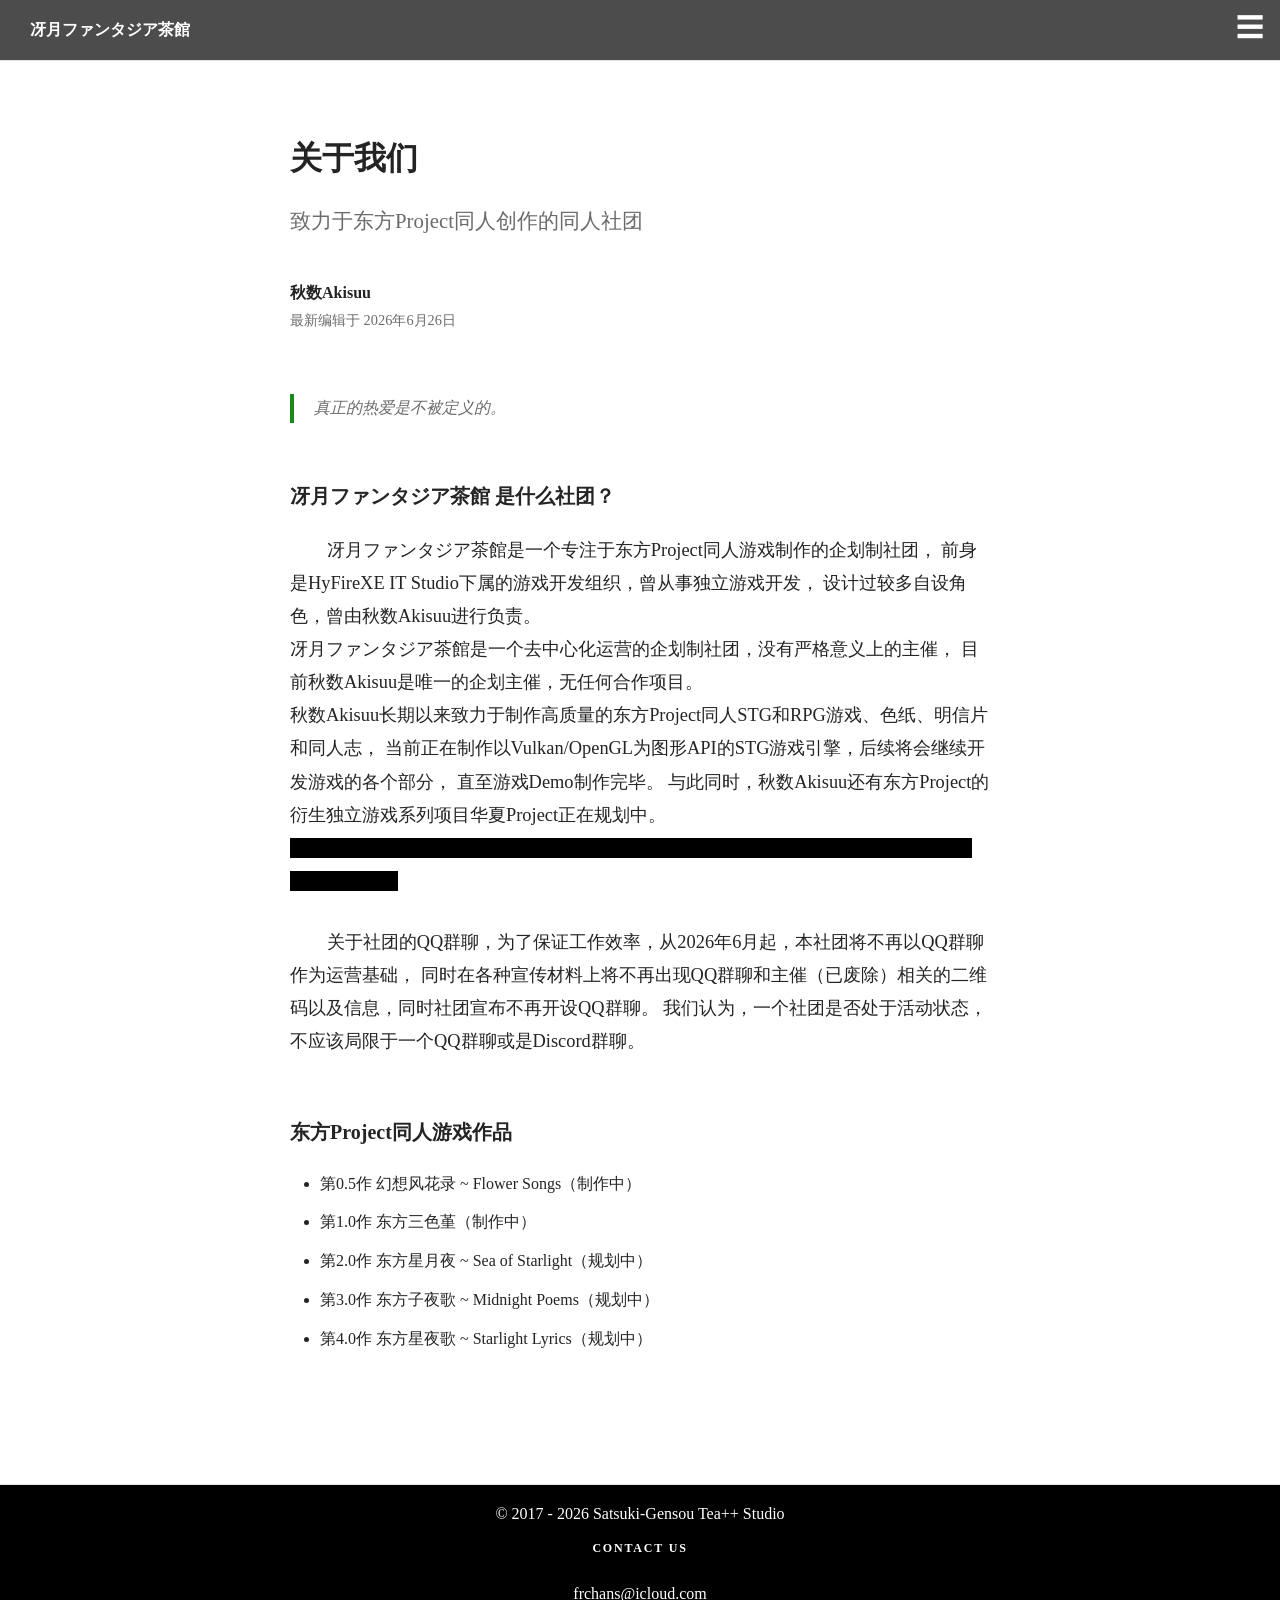
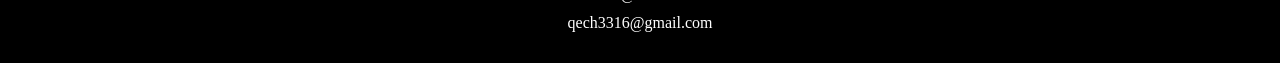
==== commit 6bfc6fc1: "Updated texts." ====
--- a/pages/about.html
+++ b/pages/about.html
@@ -1,4 +1,5 @@
 <!DOCTYPE html>
+
 <html lang="zh-CN">
 <head>
   <meta charset="UTF-8">
@@ -61,14 +62,6 @@
   </div>
 
   <article class="content">
-
-    <p>
-      当我们谈起同人作品时，最重要的并不是创作的形式，而是作者所传达的情感。
-    </p>
-
-    <p>
-      东方Project的成功，很大程度上来自于各位创作者发自内心热爱的创作。
-    </p>
 
     <blockquote>
       真正的热爱是不被定义的。
--- a/style/menu.css
+++ b/style/menu.css
@@ -1,7 +1,7 @@
 .top-menu
 {
     position: fixed;
-    top: 30px;
+    top: 28px;
     right: 30px;
     z-index: 10000;
 }
@@ -51,7 +51,7 @@
 .icon-menuOpened
 {
     opacity: 0;
-    font-size: 40px;
+    font-size: 36px;
     transform: translate(-50%, -50%) rotate(45deg);
 }
 
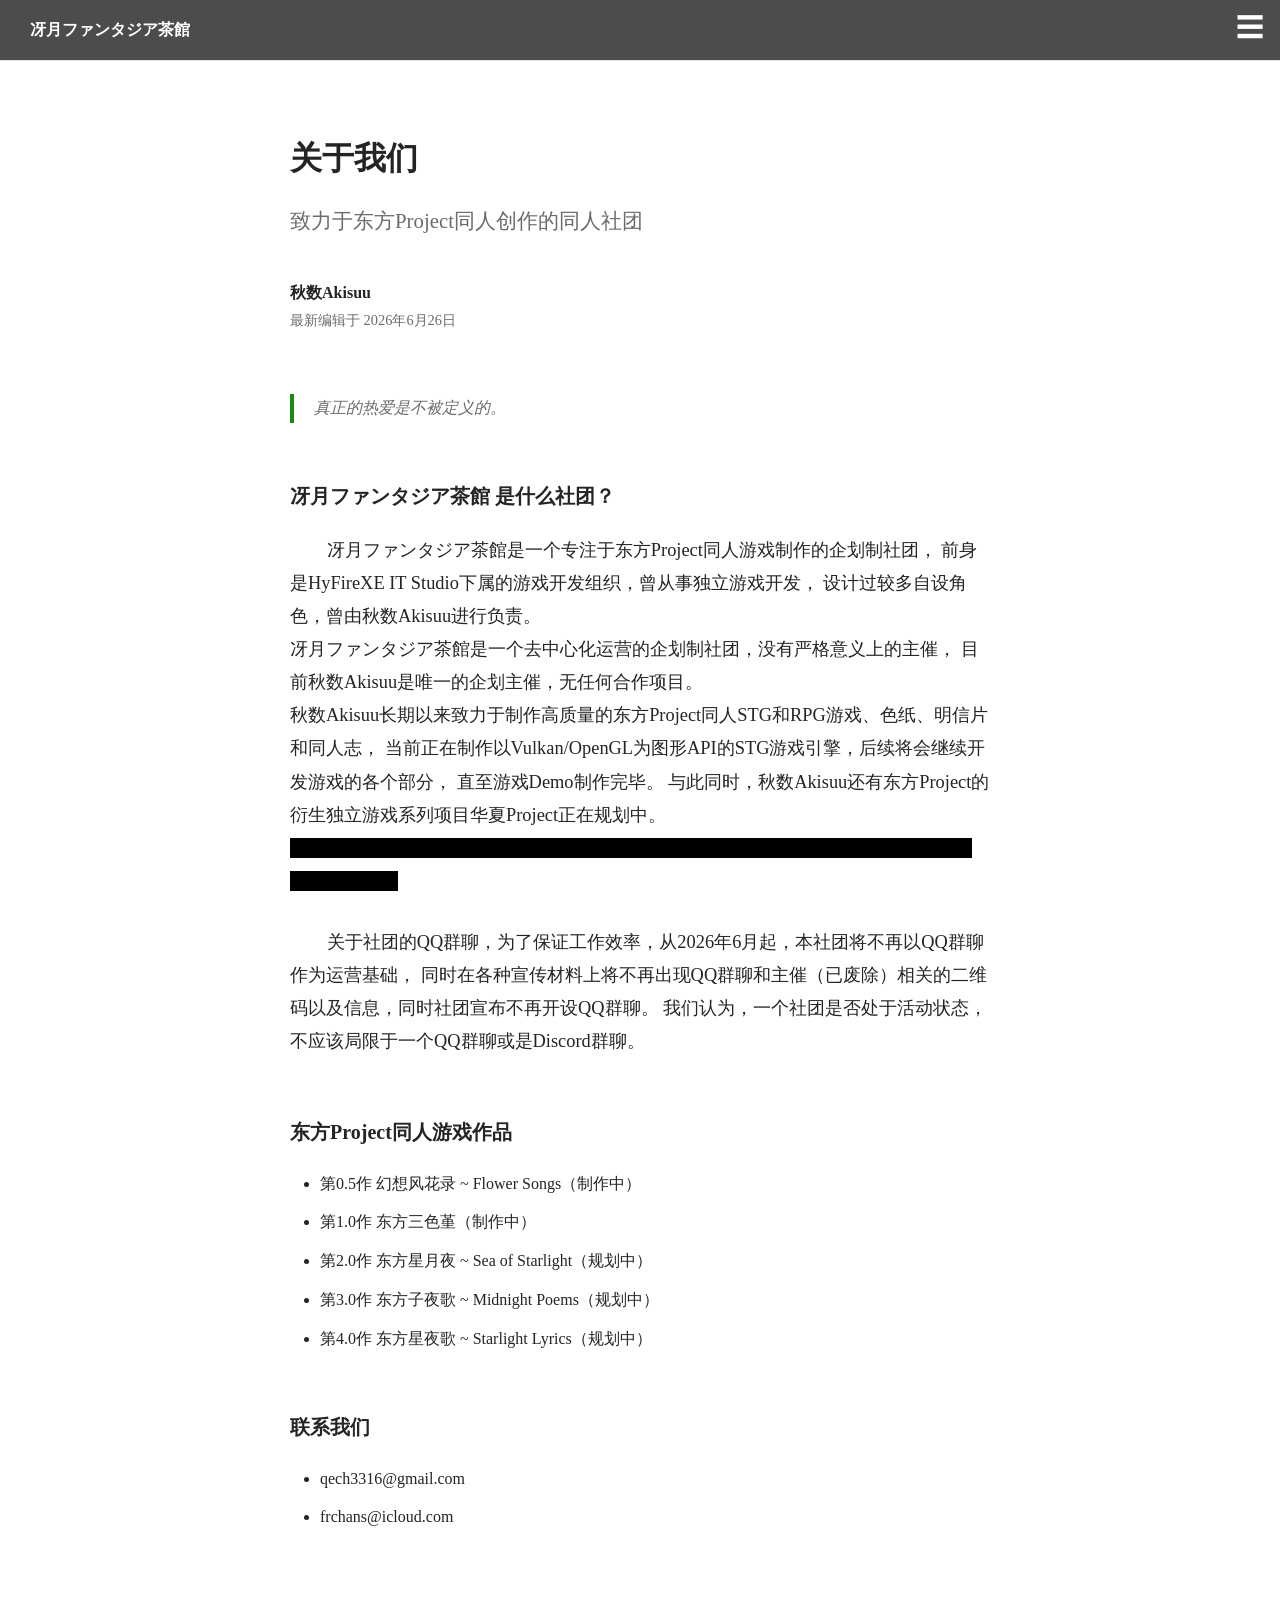
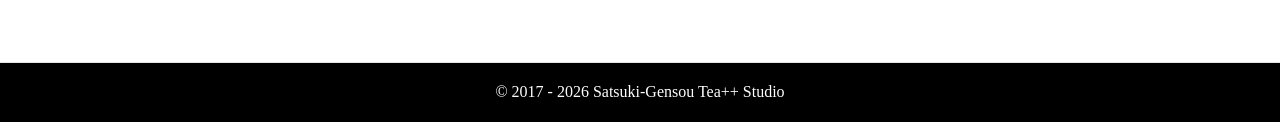
==== commit 52d61814: "Added content." ====
--- a/pages/about.html
+++ b/pages/about.html
@@ -152,6 +152,16 @@
       <!--      </li>-->
     </ul>
 
+    <h2>联系我们</h2>
+    <ul>
+      <li>
+        qech3316@gmail.com
+      </li>
+      <li>
+        frchans@icloud.com
+      </li>
+    </ul>
+
   </article>
 
 </main>
@@ -160,22 +170,10 @@
   <div class="footer-container">
 
     <section class="footer-newsletter">
-      <!--            <h4>冴月ファンタジア茶館</h4>-->
 
       <p class="copyright">
         © 2017 - 2026 Satsuki-Gensou Tea++ Studio
       </p>
-    </section>
-
-    <section class="footer-contact">
-
-      <div class="contact">
-        <h4>CONTACT US</h4>
-
-        <p>frchans@icloud.com</p>
-
-        <p>qech3316@gmail.com</p>
-      </div>
     </section>
 
   </div>
--- a/style/body.css
+++ b/style/body.css
@@ -1,4 +1,3 @@
-
 body
 {
     background: var(--bg);
@@ -9,34 +8,3 @@
     min-height: 100%;
     height: 100vh;
 }
-
-body
-{
-    background-repeat: no-repeat;
-    background-size: cover;
-    background-position: center;
-}
-
-@media (min-width: 769px)
-{
-    body
-    {
-        background-image: url('desktop-bg.jpg');
-    }
-}
-
-@media (max-width: 768px)
-{
-    body
-    {
-        background-image: url('mobile-bg.jpg');
-    }
-}
-
-@supports (-webkit-touch-callout: none)
-{
-    body
-    {
-        font-family: "ProjectSerif", serif;
-    }
-}
